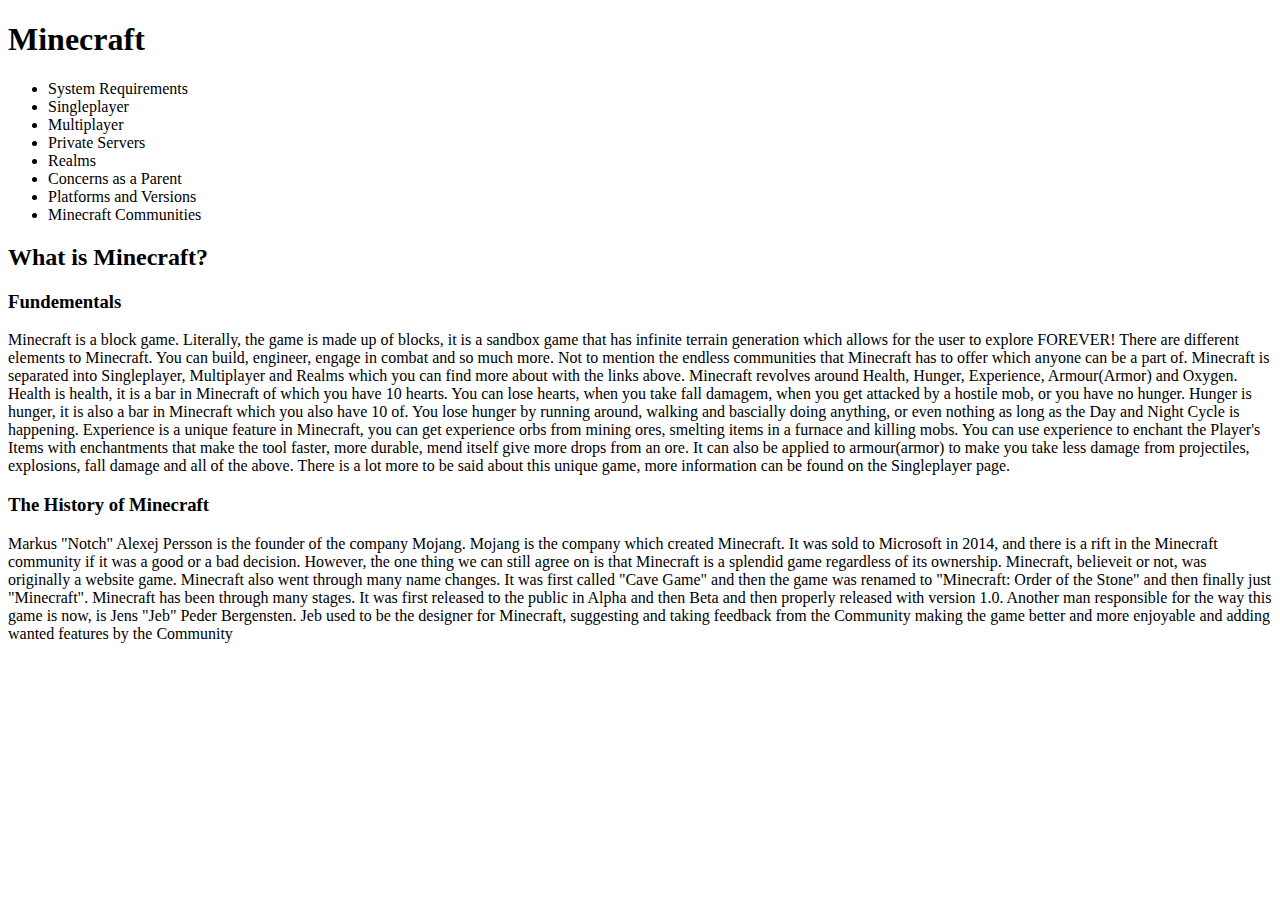
==== index.html @ efe130b9 "Create index.html" ====
<!doctype html>
<html lang="en">
<head>
 <meta charset="utf-8">
 <title>Minecraft: The Basics</title>
 <link rel="stylesheet" href=".css">
</head>
<body>
<h1>
Minecraft
</h1>
<header>
<nav>
<ul>
<li>
System Requirements
</li>
<li>
Singleplayer
</li>
<li>
Multiplayer
</li>
<li>
Private Servers
</li>
<li>
Realms
</li>
<li>
Concerns as a Parent
</li>
<li>
Platforms and Versions
</li>
<li>
Minecraft Communities
</li>
</ul>
</nav>
</header>
<h2>
What is Minecraft?
</h2>
<h3>
Fundementals
</h3>
<p>
Minecraft is a block game. Literally, the game is made up of blocks, it is a sandbox game that has infinite terrain generation which allows for the user to explore FOREVER!
There are different elements to Minecraft. You can build, engineer, engage in combat and so much more. Not to mention the endless communities that Minecraft has to offer which
anyone can be a part of. Minecraft is separated into Singleplayer, Multiplayer and Realms which you can find more about with the links above. Minecraft revolves around Health,
Hunger, Experience, Armour(Armor) and Oxygen. Health is health, it is a bar in Minecraft of which you have 10 hearts. You can lose hearts, when you take fall damagem, when you
get attacked by a hostile mob, or you have no hunger. Hunger is hunger, it is also a bar in Minecraft which you also have 10 of. You lose hunger by running around, walking and
bascially doing anything, or even nothing as long as the Day and Night Cycle is happening. Experience is a unique feature in Minecraft, you can get experience orbs from mining
ores, smelting items in a furnace and killing mobs. You can use experience to enchant the Player's Items with enchantments that make the tool faster, more durable, mend itself
give more drops from an ore. It can also be applied to armour(armor) to make you take less damage from projectiles, explosions, fall damage and all of the above. There is a lot
more to be said about this unique game, more information can be found on the Singleplayer page.
</p>
<h3>
The History of Minecraft
</h3>
<p>
Markus "Notch" Alexej Persson is the founder of the company Mojang. Mojang is the company which created Minecraft. It was sold to Microsoft in 2014, and there is a rift in the 
Minecraft community if it was a good or a bad decision. However, the one thing we can still agree on is that Minecraft is a splendid game regardless of its ownership. Minecraft,
believeit or not, was originally a website game. Minecraft also went through many name changes. It was first called "Cave Game" and then the game was renamed to "Minecraft:
Order of the Stone" and then finally just "Minecraft". Minecraft has been through many stages. It was first released to the public in Alpha and then Beta and then properly
released with version 1.0. Another man responsible for the way this game is now, is Jens "Jeb" Peder Bergensten. Jeb used to be the designer for Minecraft, suggesting and taking
feedback from the Community making the game better and more enjoyable and adding wanted features by the Community
</p>
</body>
</html>
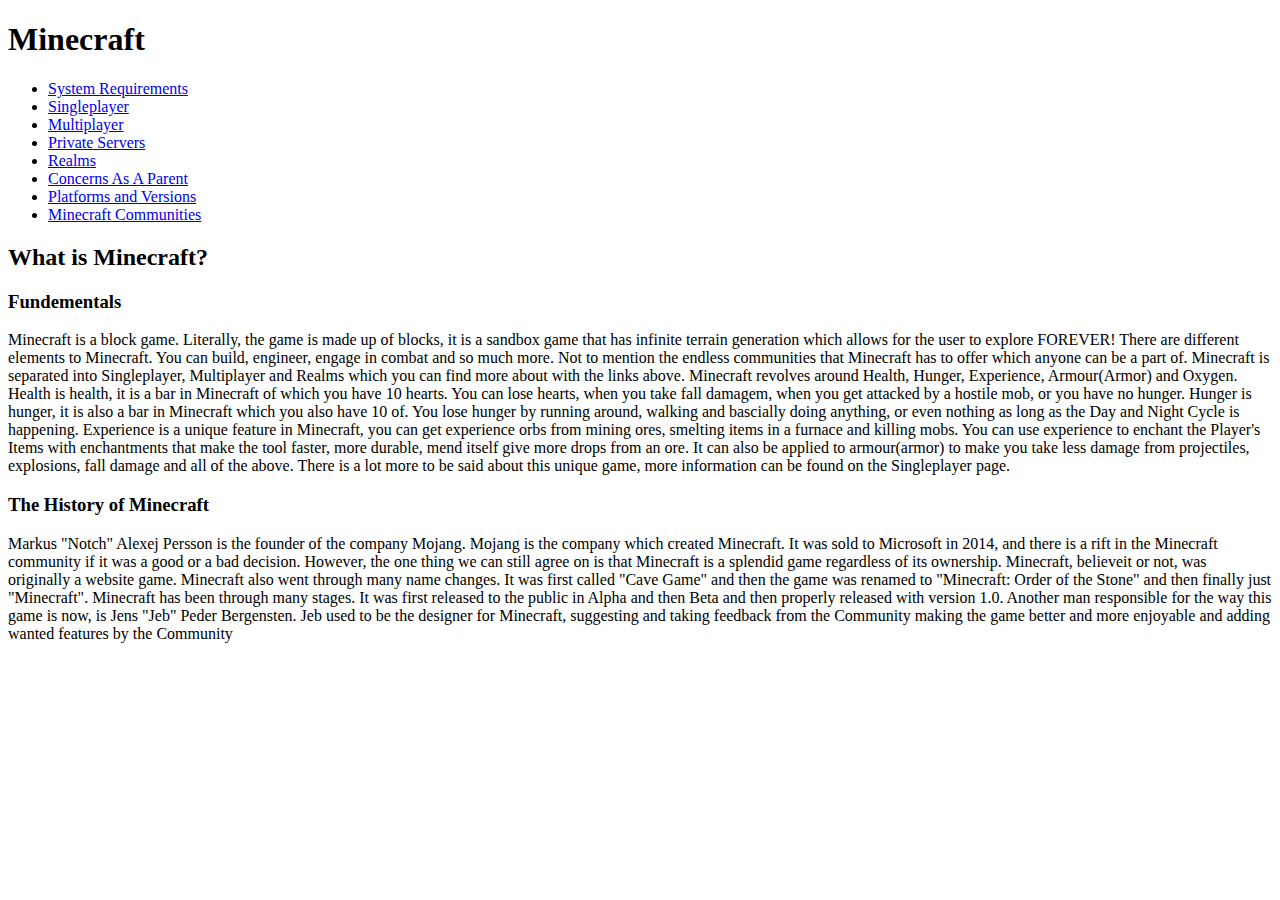
==== commit 15d32844: "Update index.html" ====
--- a/index.html
+++ b/index.html
@@ -13,28 +13,28 @@
 <nav>
 <ul>
 <li>
-System Requirements
+<a href="SystemRequirements.html">System Requirements</a>
 </li>
 <li>
-Singleplayer
+<a href="Singleplayer.html">Singleplayer</a>
 </li>
 <li>
-Multiplayer
+<a href="Multiplayer.html">Multiplayer</a>
 </li>
 <li>
-Private Servers
+<a href="PrivateServers.html">Private Servers</a>
 </li>
 <li>
-Realms
+<a href="Realms.html">Realms</a>
 </li>
 <li>
-Concerns as a Parent
+<a href="ConcernsAsAParent.html">Concerns As A Parent</a>
 </li>
 <li>
-Platforms and Versions
+<a href="PlatformsAndVersions.html">Platforms and Versions</a>
 </li>
 <li>
-Minecraft Communities
+<a href="MinecraftCommunities.html">Minecraft Communities</a>
 </li>
 </ul>
 </nav>
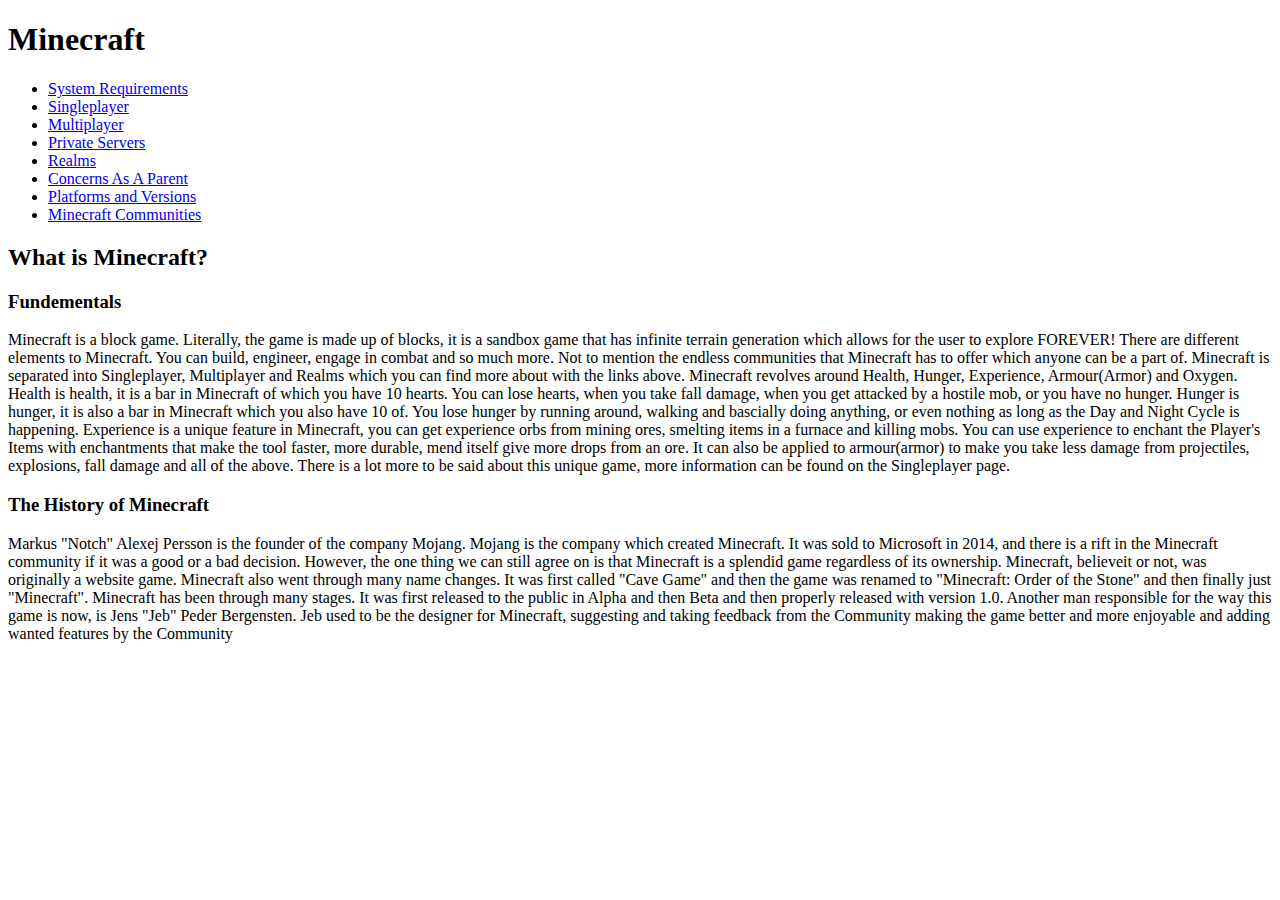
==== commit 7dc4b4ac: "Update index.html" ====
--- a/index.html
+++ b/index.html
@@ -49,7 +49,7 @@
 Minecraft is a block game. Literally, the game is made up of blocks, it is a sandbox game that has infinite terrain generation which allows for the user to explore FOREVER!
 There are different elements to Minecraft. You can build, engineer, engage in combat and so much more. Not to mention the endless communities that Minecraft has to offer which
 anyone can be a part of. Minecraft is separated into Singleplayer, Multiplayer and Realms which you can find more about with the links above. Minecraft revolves around Health,
-Hunger, Experience, Armour(Armor) and Oxygen. Health is health, it is a bar in Minecraft of which you have 10 hearts. You can lose hearts, when you take fall damagem, when you
+Hunger, Experience, Armour(Armor) and Oxygen. Health is health, it is a bar in Minecraft of which you have 10 hearts. You can lose hearts, when you take fall damage, when you
 get attacked by a hostile mob, or you have no hunger. Hunger is hunger, it is also a bar in Minecraft which you also have 10 of. You lose hunger by running around, walking and
 bascially doing anything, or even nothing as long as the Day and Night Cycle is happening. Experience is a unique feature in Minecraft, you can get experience orbs from mining
 ores, smelting items in a furnace and killing mobs. You can use experience to enchant the Player's Items with enchantments that make the tool faster, more durable, mend itself
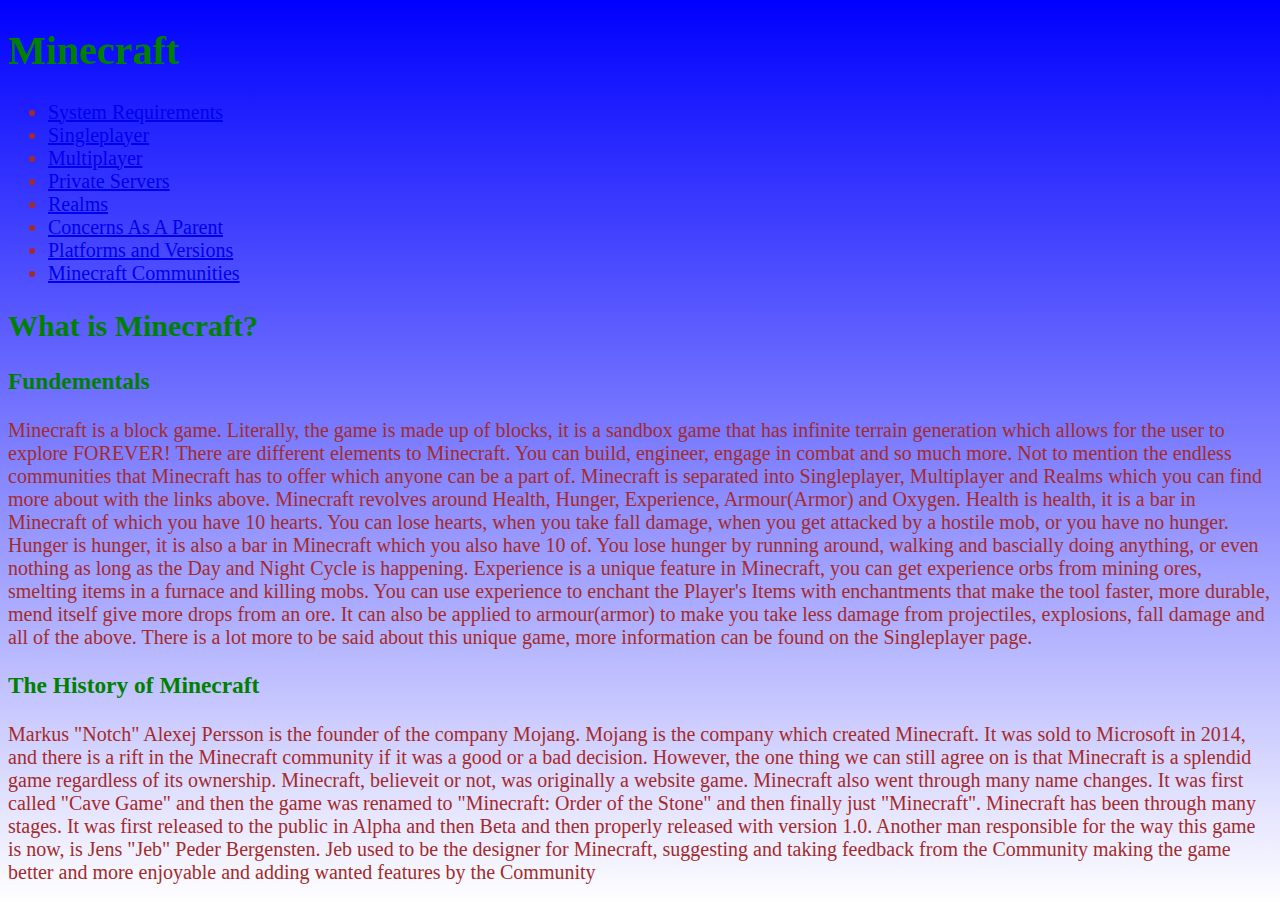
==== commit 04694994: "Update index.html" ====
--- a/index.html
+++ b/index.html
@@ -3,7 +3,7 @@
 <head>
  <meta charset="utf-8">
  <title>Minecraft: The Basics</title>
- <link rel="stylesheet" href=".css">
+ <link rel="stylesheet" href="format.css">
 </head>
 <body>
 <h1>
--- a/format.css
+++ b/format.css
@@ -0,0 +1,10 @@
+h1,h2,h3,h4,h5,h6 {
+  font-family: "Lucida Console";
+  color: green;
+}
+body {
+  font-family: "Lucida Console";
+  font-size: 20px;
+  color: brown;
+  background-image: linear-gradient(blue, white);
+}
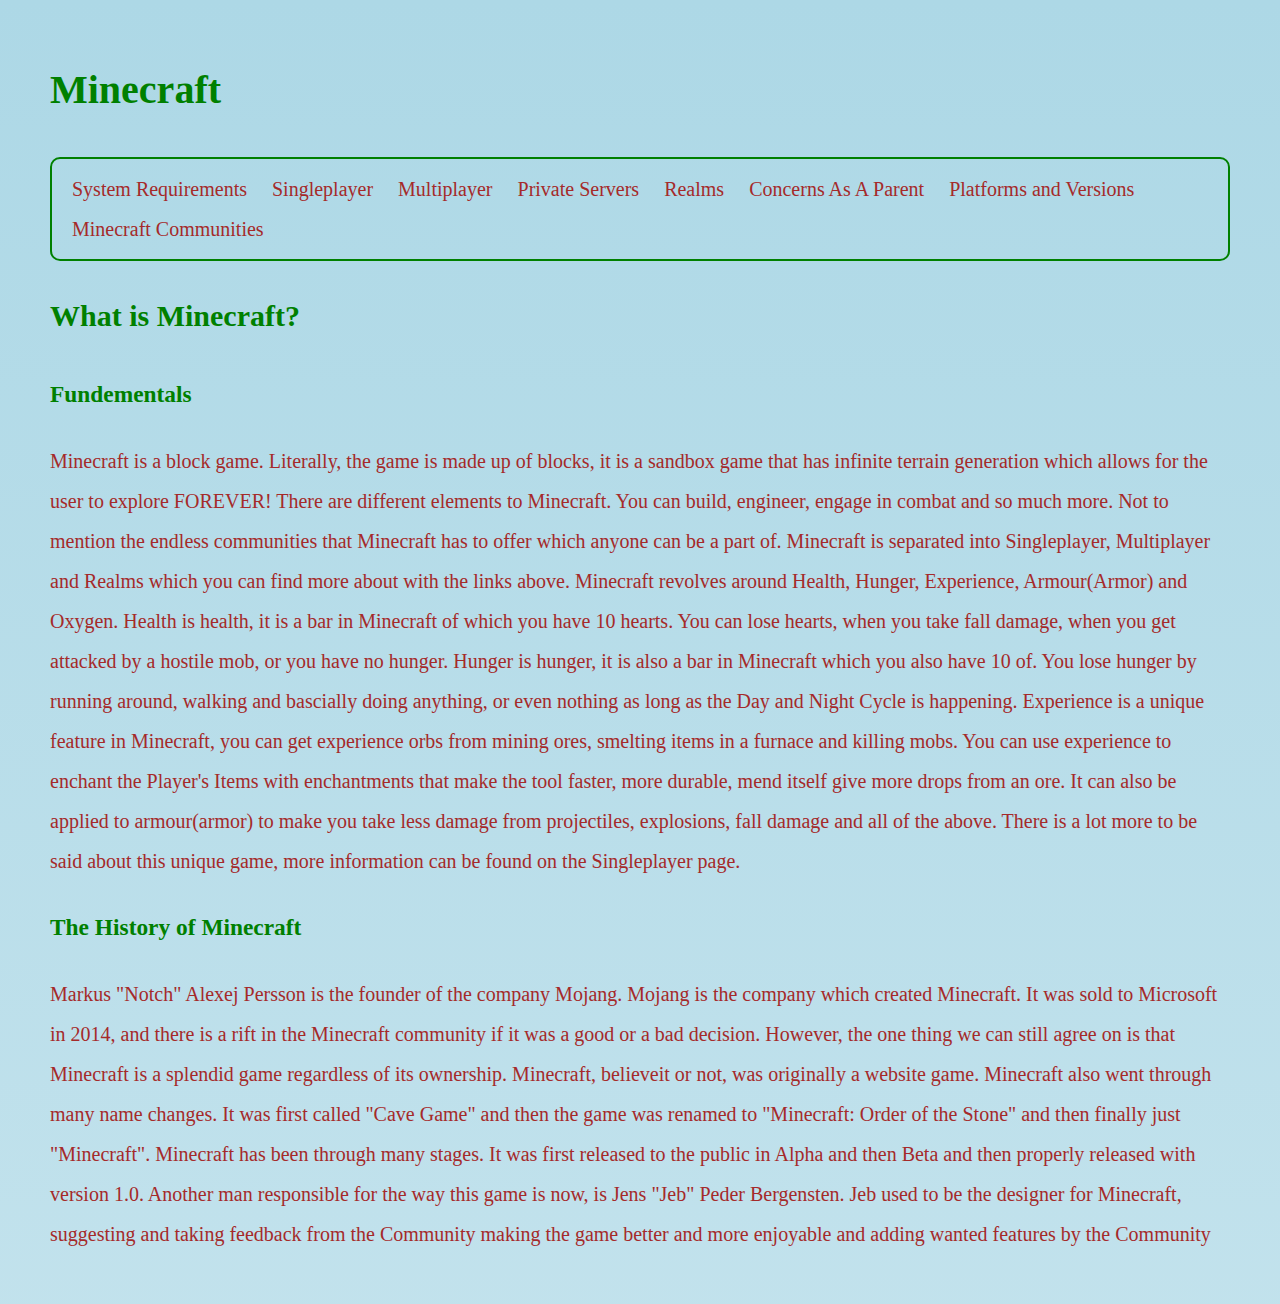
==== commit 0aaa5ac6: "Update index.html" ====
--- a/index.html
+++ b/index.html
@@ -2,7 +2,7 @@
 <html lang="en">
 <head>
  <meta charset="utf-8">
- <title>Minecraft: The Basics</title>
+ <title>Minecraft: Homepage</title>
  <link rel="stylesheet" href="format.css">
 </head>
 <body>
--- a/format.css
+++ b/format.css
@@ -6,5 +6,51 @@
   font-family: "Lucida Console";
   font-size: 20px;
   color: brown;
-  background-image: linear-gradient(blue, white);
+  background-image: linear-gradient(lightblue, white);
+  background-size: 400% 400%;
+  animation: gradient 15s ease infinite;
+  line-height: 2;
+  margin: 50px;
 }
+body {
+    -ms-overflow-style: none;
+    height: auto;
+}
+
+body::-webkit-scrollbar {
+  display: none;
+}
+
+@keyframes gradient {
+	0% {
+		background-position: 0% 50%;
+	}
+	50% {
+		background-position: 100% 50%;
+	}
+	100% {
+		background-position: 0% 50%;
+	}
+}
+html {
+    scroll-behavior: smooth;
+}
+nav ul {
+    border-style: solid;
+    border-color: green;
+    border-width: 2px;
+    padding: 10px;
+    border-radius: 10px;
+  }
+
+    nav ul li {
+        list-style-type: none;
+        display: inline;
+        margin-right: 10px;
+        margin-left: 10px;
+        color: brown;
+    }
+    nav ul li a {
+      text-decoration: none;
+      color: brown;
+  }
